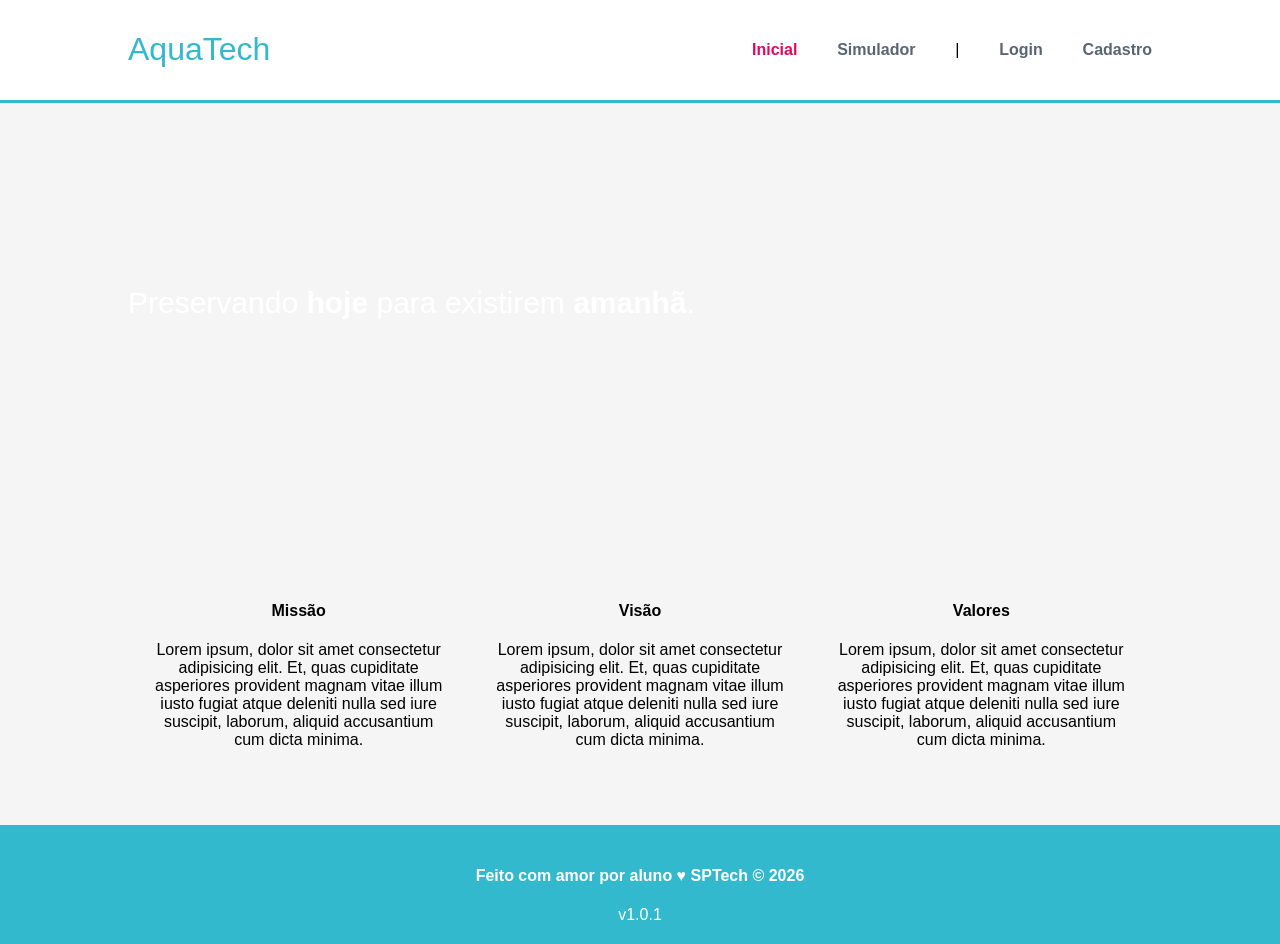
==== public/index.html @ 2c181182 "Add files via upload" ====
<!DOCTYPE html>
<html lang="en">

<head>
    <meta charset="UTF-8">
    <meta http-equiv="X-UA-Compatible" content="IE=edge">
    <meta name="viewport" content="width=device-width, initial-scale=1.0">

    <title>AquaTech | Página Inicial</title>

    <link rel="stylesheet" href="styles/style.css">
    <link rel="icon" href="assets/icon/favicon2.ico">
    <link rel="preconnect" href="https://fonts.gstatic.com">
</head>

<body>
    <div class="header">
      <div class="container">
        <h1 class="titulo">AquaTech</h1>
        <ul class="navbar">
          <li class="agora">
            <a href="#">Inicial</a>
          </li>
          <li>
            <a href="simulador.html">Simulador</a>
          </li>
          <li>|</li>
          <li>
            <a href="login.html">Login</a>
          </li>
          <li>
            <a href="cadastro.html">Cadastro</a>
          </li>
        </ul>
      </div>
    </div>
  
    <div class="banner">
      <div class="container">
        <p>Preservando <span>hoje</span> para existirem <span>amanhã</span>.</p>
      </div>
    </div>
  
    <div class="social">
      <div class="container">
        <div class="boxes">
          <div class="box">
            <img src="">
            <h4>Missão</h4>
            <p>Lorem ipsum, dolor sit amet consectetur adipisicing elit. Et, quas cupiditate asperiores provident magnam
              vitae illum iusto fugiat atque deleniti nulla sed iure suscipit, laborum, aliquid accusantium cum dicta
              minima.</p>
          </div>
          <div class="box">
            <img src="">
            <h4>Visão</h4>
            <p>Lorem ipsum, dolor sit amet consectetur adipisicing elit. Et, quas cupiditate asperiores provident magnam
              vitae illum iusto fugiat atque deleniti nulla sed iure suscipit, laborum, aliquid accusantium cum dicta
              minima.</p>
          </div>
          <div class="box">
            <img src="">
            <h4>Valores</h4>
            <p>Lorem ipsum, dolor sit amet consectetur adipisicing elit. Et, quas cupiditate asperiores provident magnam
              vitae illum iusto fugiat atque deleniti nulla sed iure suscipit, laborum, aliquid accusantium cum dicta
              minima.</p>
          </div>
        </div>
      </div>
    </div>
  
    <div class="footer">
      <div class="container">
        <h4>Feito com amor por aluno &hearts; SPTech &copy; 2026</h4>
        <span class="version">v1.0.1</span>
      </div>
    </div>
  </body>

</html>
---- public/styles/style.css ----
/* Adicionar aqui toda a estilização criada para sua aplicação. */

body {
    margin: 0;
    padding: 0;
    font-family: 'Segoe UI', Tahoma, Geneva, Verdana, sans-serif;
    background-color: #f5f5f5;
}

.container {
    width: 80%;
    margin: 0 auto;
}

.header {
    background-color: #fff;
    border-bottom: 3px solid #32b9cd;
    padding: 10px 0;
}

.header .container {
    display: flex;
    justify-content: space-between;
    align-items: center;
}

.titulo {
    color: #32b9cd;
    font-weight: 500;
}

.navbar {
    display: flex;
    list-style: none;
    width: 400px;
    justify-content: space-between;
    align-items: center;
}

.navbar a {
    text-decoration: none;
    color: #596573;
    font-weight: bold;
}

.agora a {
    color: #e3065a;
}

.banner {
    height: 400px;
    background-image: url('../assets/banner-fundo.jpeg');
    background-size: cover;
    background-position: center;
    display: flex;
    align-items: center;
    color: white;
    font-size: 30px;
}

.banner span {
    font-weight: 800;
}

.social {
    padding: 40px 0;
    text-align: center;
}

.boxes {
    display: flex;
    justify-content: space-around;
}

.box {
    width: 30%;
    padding: 20px;
}

.box img {
    width: 80px;
}

.login {
    height: 80vh;
    background-image: url('../assets/bg-jelly-fish-para-home.png');
    background-size: cover;
    display: flex;
    align-items: center;
}

.card {
    width: 350px;
    background-color: white;
    border-radius: 10px;
    padding: 30px;
    margin-left: auto;
    border: 3px solid #32b9cd;
}

.formulario {
    display: flex;
    flex-direction: column;
}

.campo {
    display: flex;
    flex-direction: column;
    margin-bottom: 15px;
}

.botao {
    background-color: #32b9cd;
    color: white;
    border: none;
    padding: 10px;
    cursor: pointer;
    border-radius: 5px;
}

.footer {
    background-color: #32b9cd;
    color: white;
    padding: 20px 0;
    text-align: center;
}
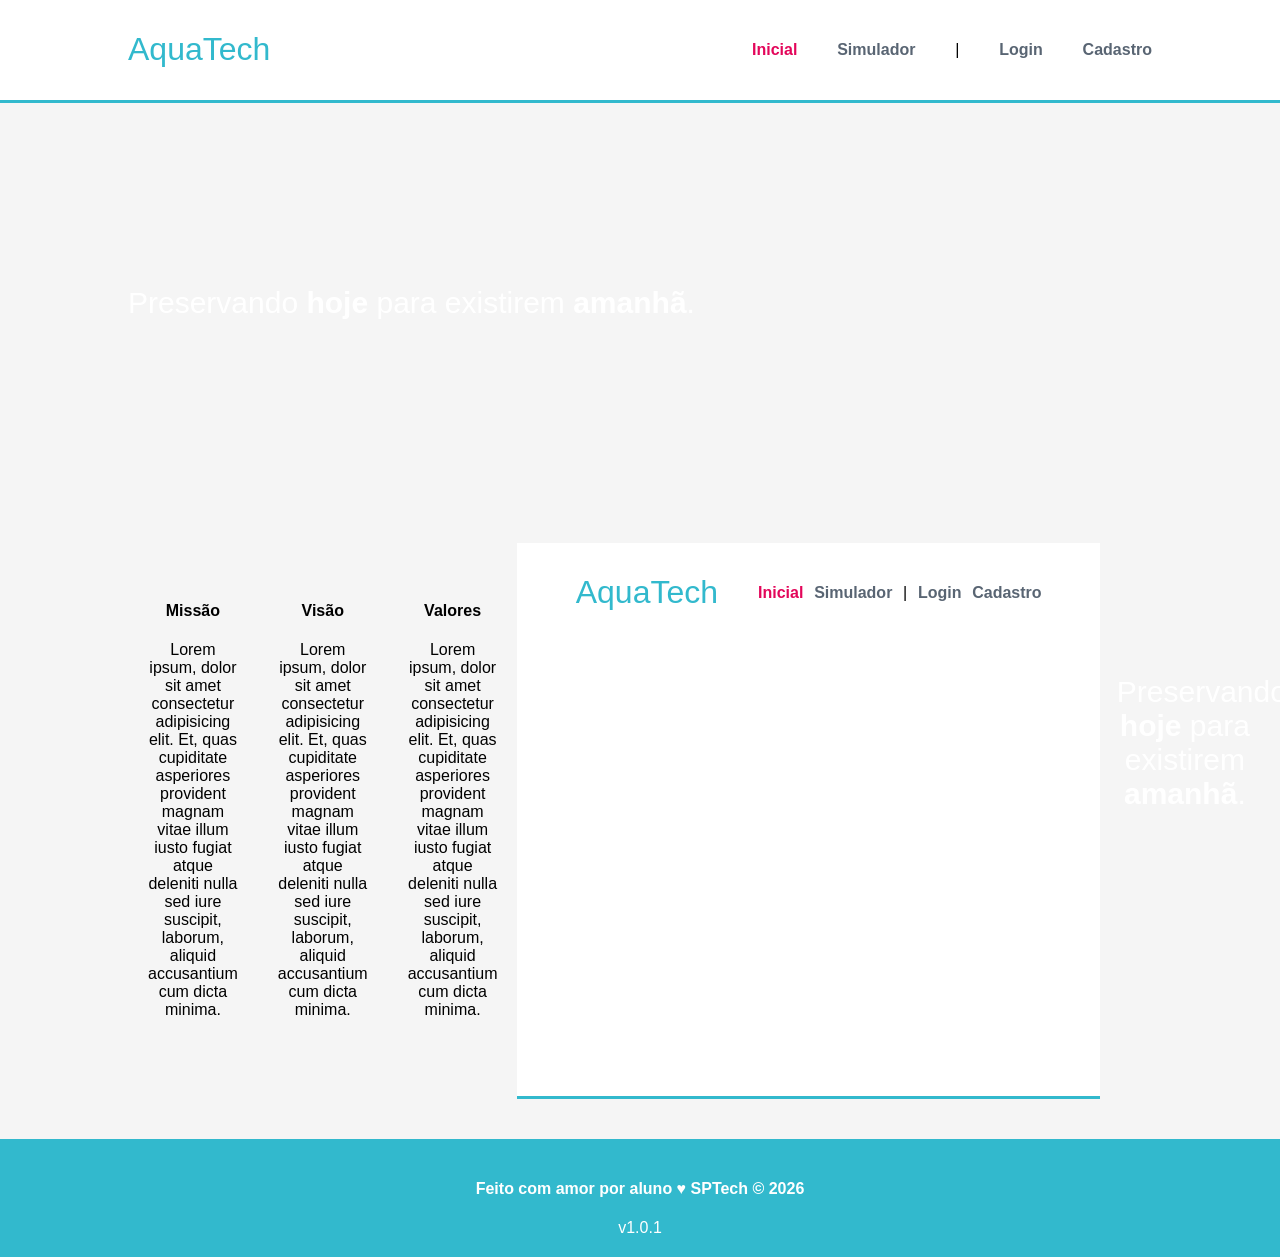
==== commit 3d19901a: "atualização do index Added HTML structure and metadata for the homepage." ====
--- a/public/index.html
+++ b/public/index.html
@@ -64,7 +64,137 @@
             <p>Lorem ipsum, dolor sit amet consectetur adipisicing elit. Et, quas cupiditate asperiores provident magnam
               vitae illum iusto fugiat atque deleniti nulla sed iure suscipit, laborum, aliquid accusantium cum dicta
               minima.</p>
-          </div>
+          </div><!DOCTYPE html>
+<html lang="pt-br">
+<head>
+    <meta charset="UTF-8">
+    <meta http-equiv="X-UA-Compatible" content="IE=edge">
+    <meta name="viewport" content="width=device-width, initial-scale=1.0">
+    <title>AquaTech | Página Inicial</title>
+    <link rel="stylesheet" href="styles/style.css">
+    <link rel="icon" href="assets/favicon2.ico"> 
+    <link rel="preconnect" href="https://fonts.gstatic.com">
+</head>
+
+<body>
+    <div class="header">
+        <div class="container">
+            <h1 class="titulo">AquaTech</h1>
+            <ul class="navbar">
+                <li class="agora"><a href="#">Inicial</a></li>
+                <li><a href="simulador.html">Simulador</a></li>
+                <li>|</li>
+                <li><a href="login.html">Login</a></li>
+                <li><a href="cadastro.html">Cadastro</a></li>
+            </ul>
+        </div>
+    </div>
+  
+    <div class="banner">
+        <div class="container">
+            <p>Preservando <span>hoje</span> para existirem <span>amanhã</span>.</p>
+        </div>
+    </div>
+  
+    <div class="social">
+        <div class="container">
+            <div class="boxes">
+                <div class="box">
+                    <img src="assets/missao.png" alt="Missão">
+                    <h4>Missão</h4>
+                    <p>Garantir a saúde da vida aquática através de tecnologia de ponta e monitoramento contínuo.</p>
+                </div>
+                <div class="box">
+                    <img src="assets/visao.png" alt="Visão">
+                    <h4>Visão</h4>
+                    <p>Ser a maior referência em tecnologia de monitoramento hídrico do Brasil até 2030.</p>
+                </div>
+                <div class="box">
+                    <img src="assets/valores.png" alt="Valores">
+                    <h4>Valores</h4>
+                    <p>Sustentabilidade, precisão tecnológica, transparência e respeito à biodiversidade.</p>
+                </div>
+            </div>
+        </div>
+    </div>
+
+    <div class="pilares">
+        <div class="container">
+            <h2>Nossos Pilares</h2>
+            <div class="boxes">
+                <div class="box">
+                    <div class="icone-hover icone-luz"></div>
+                    <h4>Inovação</h4>
+                </div>
+                <div class="box">
+                    <div class="icone-hover icone-planeta"></div>
+                    <h4>Sustentabilidade</h4>
+                </div>
+                <div class="box">
+                    <div class="icone-hover icone-crescimento"></div>
+                    <h4>Crescimento</h4>
+                </div>
+            </div>
+        </div>
+    </div>
+
+    <div class="equipe">
+        <div class="container">
+            <h2>Nossos Especialistas</h2>
+            <div class="boxes">
+                <div class="box">
+                    <img src="assets/pessoa1.png" class="foto-perfil">
+                    <h4>Ana Souza</h4>
+                    <p>Bióloga Marinha</p>
+                </div>
+                <div class="box">
+                    <img src="assets/pessoa2.png" class="foto-perfil">
+                    <h4>Carlos Mendes</h4>
+                    <p>Engenheiro de Dados</p>
+                </div>
+                <div class="box">
+                    <img src="assets/pessoa3.png" class="foto-perfil">
+                    <h4>Mariana Rios</h4>
+                    <p>Desenvolvedora Front-End</p>
+                </div>
+            </div>
+        </div>
+    </div>
+
+    <div class="depoimentos">
+        <div class="container">
+            <h2>O que dizem nossos clientes</h2>
+            <div class="linha-avatares">
+                <div class="avatar-card"><img src="assets/av1.png"><p>"Excelente!"</p></div>
+                <div class="avatar-card"><img src="assets/av2.png"><p>"Salvou meus peixes."</p></div>
+                <div class="avatar-card"><img src="assets/av3.png"><p>"Muito preciso."</p></div>
+                <div class="avatar-card"><img src="assets/av4.png"><p>"Recomendo."</p></div>
+                <div class="avatar-card"><img src="assets/av5.png"><p>"Nota 10!"</p></div>
+            </div>
+        </div>
+    </div>
+
+    <div class="apoio">
+        <div class="container boxes">
+            <div class="box-texto">
+                <h2>Pronto para transformar sua produção?</h2>
+                <p>Nossa tecnologia evita perdas de até 30% na criação de peixes. Faça uma simulação agora mesmo!</p>
+                <img src="assets/imagem-apoio.png" class="img-apoio" alt="Apoio">
+            </div>
+            <div class="box-imagem">
+                <img src="assets/side-img-contato.png" class="img-contato" alt="Contato">
+            </div>
+        </div>
+    </div>
+  
+    <div class="footer">
+        <div class="container">
+            <h4>Feito com amor por aluno &hearts; SPTech &copy; 2024</h4>
+            <span class="version">v1.0.0</span>
+        </div>
+    </div>
+</body>
+</html>
         </div>
       </div>
     </div>
@@ -77,4 +207,4 @@
     </div>
   </body>
 
-</html>+</html>
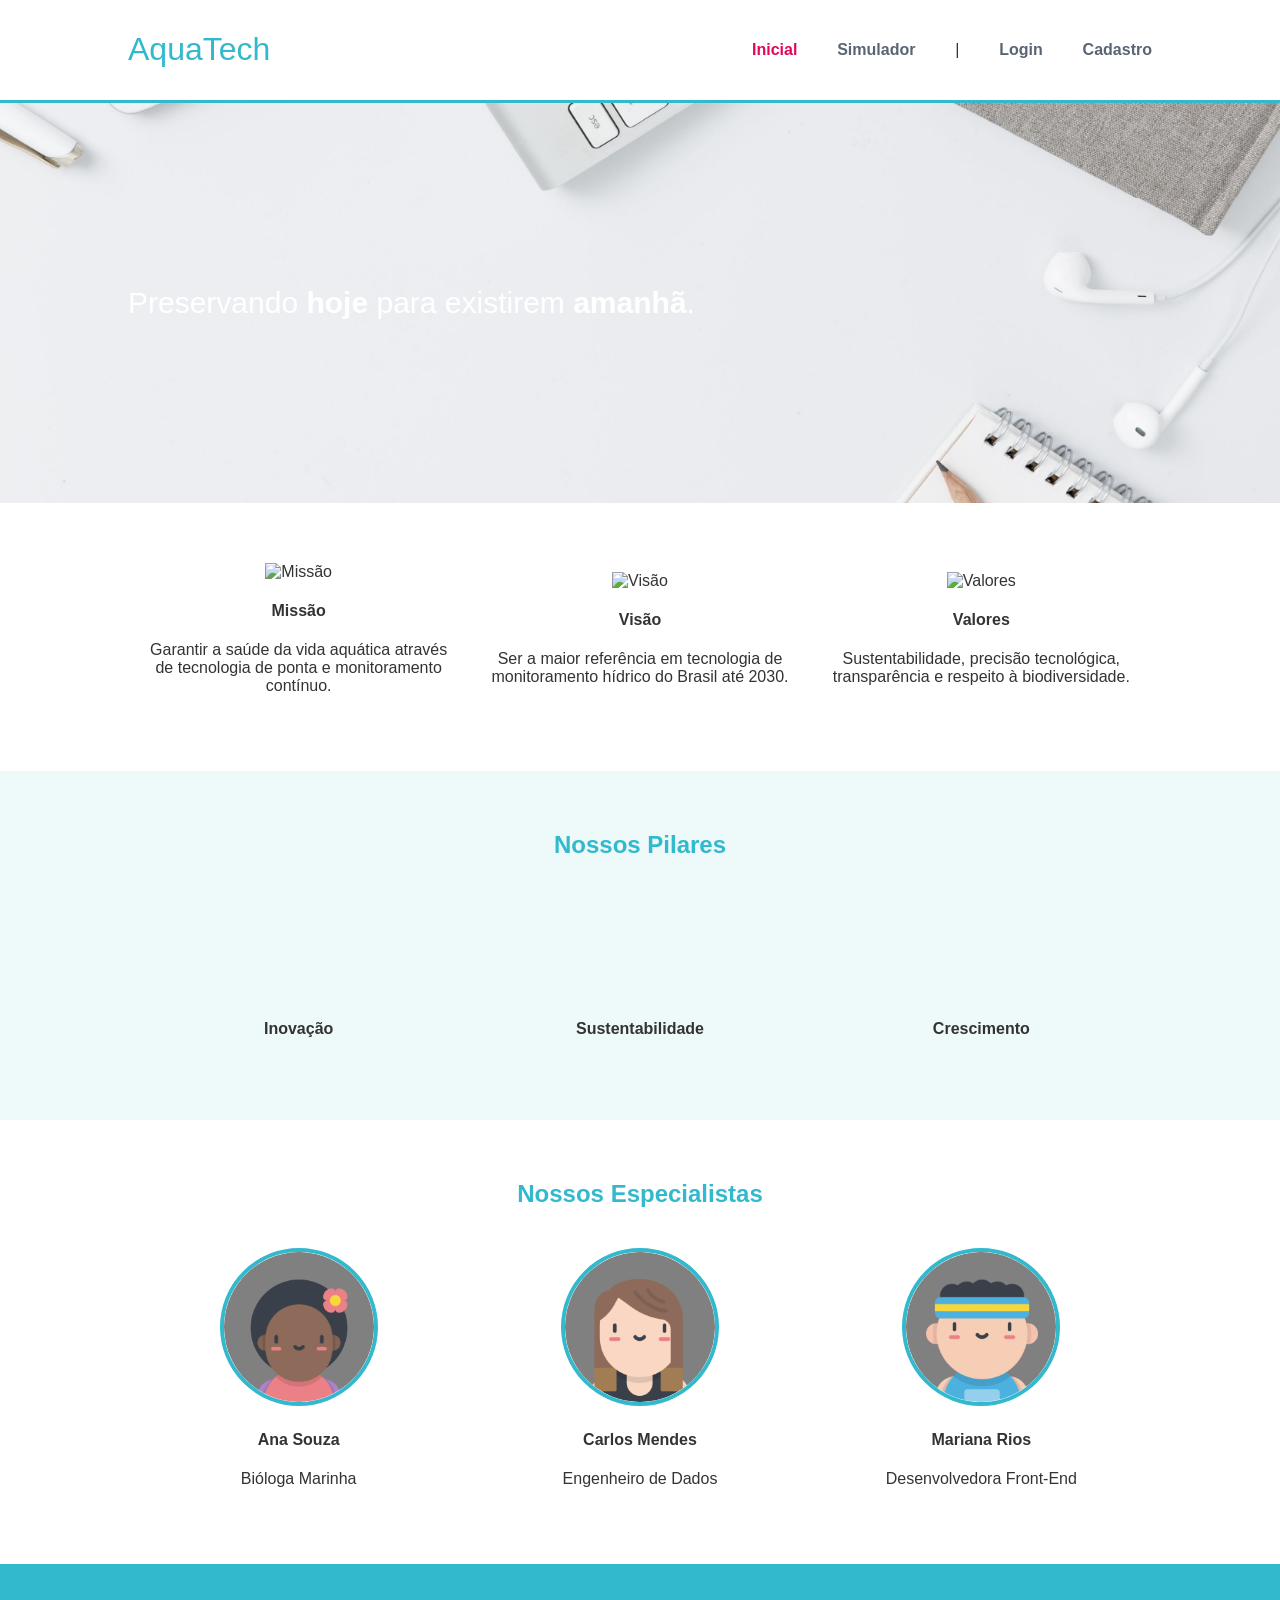
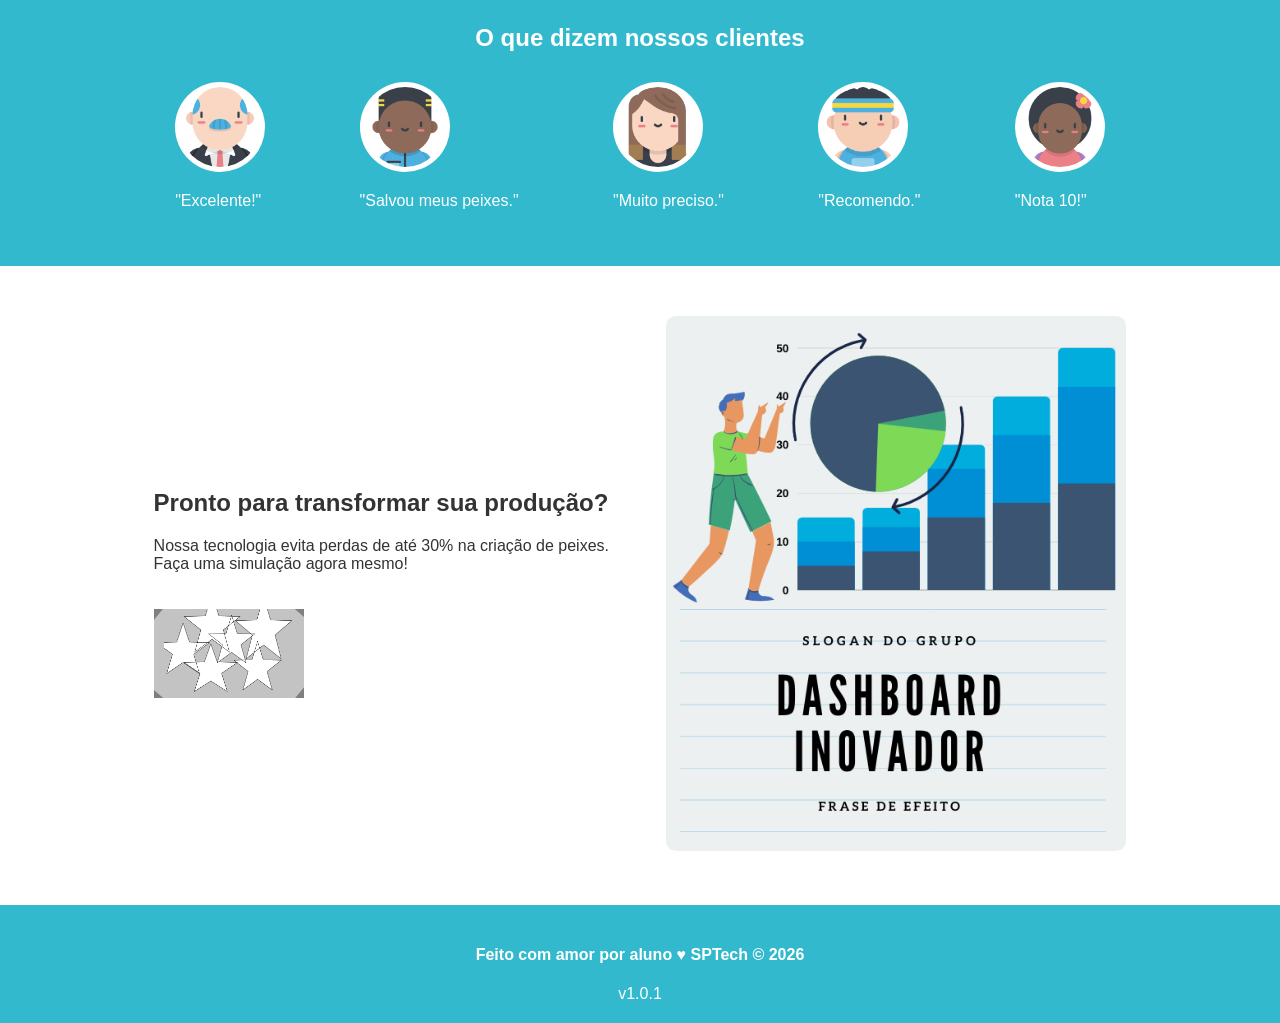
==== commit 60ecc7e6: "index atualizado" ====
--- a/public/index.html
+++ b/public/index.html
@@ -1,70 +1,4 @@
 <!DOCTYPE html>
-<html lang="en">
-
-<head>
-    <meta charset="UTF-8">
-    <meta http-equiv="X-UA-Compatible" content="IE=edge">
-    <meta name="viewport" content="width=device-width, initial-scale=1.0">
-
-    <title>AquaTech | Página Inicial</title>
-
-    <link rel="stylesheet" href="styles/style.css">
-    <link rel="icon" href="assets/icon/favicon2.ico">
-    <link rel="preconnect" href="https://fonts.gstatic.com">
-</head>
-
-<body>
-    <div class="header">
-      <div class="container">
-        <h1 class="titulo">AquaTech</h1>
-        <ul class="navbar">
-          <li class="agora">
-            <a href="#">Inicial</a>
-          </li>
-          <li>
-            <a href="simulador.html">Simulador</a>
-          </li>
-          <li>|</li>
-          <li>
-            <a href="login.html">Login</a>
-          </li>
-          <li>
-            <a href="cadastro.html">Cadastro</a>
-          </li>
-        </ul>
-      </div>
-    </div>
-  
-    <div class="banner">
-      <div class="container">
-        <p>Preservando <span>hoje</span> para existirem <span>amanhã</span>.</p>
-      </div>
-    </div>
-  
-    <div class="social">
-      <div class="container">
-        <div class="boxes">
-          <div class="box">
-            <img src="">
-            <h4>Missão</h4>
-            <p>Lorem ipsum, dolor sit amet consectetur adipisicing elit. Et, quas cupiditate asperiores provident magnam
-              vitae illum iusto fugiat atque deleniti nulla sed iure suscipit, laborum, aliquid accusantium cum dicta
-              minima.</p>
-          </div>
-          <div class="box">
-            <img src="">
-            <h4>Visão</h4>
-            <p>Lorem ipsum, dolor sit amet consectetur adipisicing elit. Et, quas cupiditate asperiores provident magnam
-              vitae illum iusto fugiat atque deleniti nulla sed iure suscipit, laborum, aliquid accusantium cum dicta
-              minima.</p>
-          </div>
-          <div class="box">
-            <img src="">
-            <h4>Valores</h4>
-            <p>Lorem ipsum, dolor sit amet consectetur adipisicing elit. Et, quas cupiditate asperiores provident magnam
-              vitae illum iusto fugiat atque deleniti nulla sed iure suscipit, laborum, aliquid accusantium cum dicta
-              minima.</p>
-          </div><!DOCTYPE html>
 <html lang="pt-br">
 <head>
     <meta charset="UTF-8">
@@ -72,7 +6,7 @@
     <meta name="viewport" content="width=device-width, initial-scale=1.0">
     <title>AquaTech | Página Inicial</title>
     <link rel="stylesheet" href="styles/style.css">
-    <link rel="icon" href="assets/favicon2.ico"> 
+    <link rel="icon" href="assets/icon/favicon2.ico"> 
     <link rel="preconnect" href="https://fonts.gstatic.com">
 </head>
 
@@ -100,17 +34,17 @@
         <div class="container">
             <div class="boxes">
                 <div class="box">
-                    <img src="assets/missao.png" alt="Missão">
+                    <img src="assets/icon/missao.png" alt="Missão">
                     <h4>Missão</h4>
                     <p>Garantir a saúde da vida aquática através de tecnologia de ponta e monitoramento contínuo.</p>
                 </div>
                 <div class="box">
-                    <img src="assets/visao.png" alt="Visão">
+                    <img src="assets/icon/visao.png" alt="Visão">
                     <h4>Visão</h4>
                     <p>Ser a maior referência em tecnologia de monitoramento hídrico do Brasil até 2030.</p>
                 </div>
                 <div class="box">
-                    <img src="assets/valores.png" alt="Valores">
+                    <img src="assets/icon/valores.png" alt="Valores">
                     <h4>Valores</h4>
                     <p>Sustentabilidade, precisão tecnológica, transparência e respeito à biodiversidade.</p>
                 </div>
@@ -143,17 +77,17 @@
             <h2>Nossos Especialistas</h2>
             <div class="boxes">
                 <div class="box">
-                    <img src="assets/pessoa1.png" class="foto-perfil">
+                    <img src="assets/imgs/pessoa1.png" class="foto-perfil">
                     <h4>Ana Souza</h4>
                     <p>Bióloga Marinha</p>
                 </div>
                 <div class="box">
-                    <img src="assets/pessoa2.png" class="foto-perfil">
+                    <img src="assets/imgs/pessoa2.png" class="foto-perfil">
                     <h4>Carlos Mendes</h4>
                     <p>Engenheiro de Dados</p>
                 </div>
                 <div class="box">
-                    <img src="assets/pessoa3.png" class="foto-perfil">
+                    <img src="assets/imgs/pessoa3.png" class="foto-perfil">
                     <h4>Mariana Rios</h4>
                     <p>Desenvolvedora Front-End</p>
                 </div>
@@ -165,11 +99,11 @@
         <div class="container">
             <h2>O que dizem nossos clientes</h2>
             <div class="linha-avatares">
-                <div class="avatar-card"><img src="assets/av1.png"><p>"Excelente!"</p></div>
-                <div class="avatar-card"><img src="assets/av2.png"><p>"Salvou meus peixes."</p></div>
-                <div class="avatar-card"><img src="assets/av3.png"><p>"Muito preciso."</p></div>
-                <div class="avatar-card"><img src="assets/av4.png"><p>"Recomendo."</p></div>
-                <div class="avatar-card"><img src="assets/av5.png"><p>"Nota 10!"</p></div>
+                <div class="avatar-card"><img src="assets/imgs/av1.png"><p>"Excelente!"</p></div>
+                <div class="avatar-card"><img src="assets/imgs/av2.png"><p>"Salvou meus peixes."</p></div>
+                <div class="avatar-card"><img src="assets/imgs/av3.png"><p>"Muito preciso."</p></div>
+                <div class="avatar-card"><img src="assets/imgs/av4.png"><p>"Recomendo."</p></div>
+                <div class="avatar-card"><img src="assets/imgs/av5.png"><p>"Nota 10!"</p></div>
             </div>
         </div>
     </div>
@@ -179,32 +113,19 @@
             <div class="box-texto">
                 <h2>Pronto para transformar sua produção?</h2>
                 <p>Nossa tecnologia evita perdas de até 30% na criação de peixes. Faça uma simulação agora mesmo!</p>
-                <img src="assets/imagem-apoio.png" class="img-apoio" alt="Apoio">
+                <img src="assets/imgs/imagem-apoio.png" class="img-apoio" alt="Apoio">
             </div>
             <div class="box-imagem">
-                <img src="assets/side-img-contato.png" class="img-contato" alt="Contato">
+                <img src="assets/imgs/side-img-contato.png" class="img-contato" alt="Contato">
             </div>
         </div>
     </div>
   
     <div class="footer">
         <div class="container">
-            <h4>Feito com amor por aluno &hearts; SPTech &copy; 2024</h4>
-            <span class="version">v1.0.0</span>
+            <h4>Feito com amor por aluno &hearts; SPTech &copy; 2026</h4>
+            <span class="version">v1.0.1</span>
         </div>
     </div>
 </body>
 </html>
-        </div>
-      </div>
-    </div>
-  
-    <div class="footer">
-      <div class="container">
-        <h4>Feito com amor por aluno &hearts; SPTech &copy; 2026</h4>
-        <span class="version">v1.0.1</span>
-      </div>
-    </div>
-  </body>
-
-</html>
--- a/public/styles/style.css
+++ b/public/styles/style.css
@@ -1,15 +1,27 @@
-/* Adicionar aqui toda a estilização criada para sua aplicação. */
-
 body {
     margin: 0;
     padding: 0;
     font-family: 'Segoe UI', Tahoma, Geneva, Verdana, sans-serif;
     background-color: #f5f5f5;
+    color: #333;
 }
 
 .container {
     width: 80%;
     margin: 0 auto;
+}
+
+.boxes {
+    display: flex;
+    justify-content: space-around;
+    align-items: center;
+    flex-wrap: wrap;
+    text-align: center;
+}
+
+.box {
+    width: 30%;
+    padding: 20px 0;
 }
 
 .header {
@@ -34,7 +46,6 @@
     list-style: none;
     width: 400px;
     justify-content: space-between;
-    align-items: center;
 }
 
 .navbar a {
@@ -49,7 +60,7 @@
 
 .banner {
     height: 400px;
-    background-image: url('../assets/banner-fundo.jpeg');
+    background-image: url('../assets/imgs/banner-fundo.jpeg'); 
     background-size: cover;
     background-position: center;
     display: flex;
@@ -61,66 +72,142 @@
 .banner span {
     font-weight: 800;
 }
-
 .social {
-    padding: 40px 0;
-    text-align: center;
-}
-
-.boxes {
+    background-color: white;
+    padding: 40px 0;
+}
+
+.social img {
+    width: 80px;
+}
+.pilares {
+    padding: 40px 0;
+    background-color: #eef9fa;
+}
+
+.pilares h2 {
+    text-align: center;
+    color: #32b9cd;
+}
+
+.icone-hover {
+    width: 100px;
+    height: 100px;
+    margin: 0 auto;
+    background-size: contain;
+    background-repeat: no-repeat;
+    background-position: center;
+    transition: 0.4s ease-in-out;
+}
+
+.icone-luz { background-image: url('../assets/icon/lightbulb.png'); }
+.icone-luz:hover { background-image: url('../assets/icon/lightbulb_color.png'); transform: scale(1.1); }
+
+.icone-planeta { background-image: url('../assets/icon/planet-earth.png'); }
+.icone-planeta:hover { background-image: url('../assets/icon/planet-earth_color.png'); transform: scale(1.1); }
+
+.icone-crescimento { background-image: url('../assets/icon/growth.png'); }
+.icone-crescimento:hover { background-image: url('../assets/icon/growth_color.png'); transform: scale(1.1); }
+
+.equipe {
+    padding: 40px 0;
+    background-color: white;
+}
+
+.equipe h2 {
+    text-align: center;
+    color: #32b9cd;
+}
+
+.foto-perfil {
+    width: 150px;
+    height: 150px;
+    border-radius: 50%;
+    border: 4px solid #32b9cd;
+    object-fit: cover;
+}
+
+.depoimentos {
+    padding: 40px 0;
+    background-color: #32b9cd;
+    color: white;
+}
+
+.depoimentos h2 {
+    text-align: center;
+}
+
+.linha-avatares {
     display: flex;
     justify-content: space-around;
-}
-
-.box {
-    width: 30%;
-    padding: 20px;
-}
-
-.box img {
+    margin-top: 30px;
+}
+
+.avatar-card img {
     width: 80px;
+    height: 80px;
+    border-radius: 50%;
+    background-color: white;
+    padding: 5px;
+}
+
+.apoio {
+    padding: 50px 0;
+    background-color: white;
+}
+
+.box-texto {
+    width: 45%;
+    text-align: left;
+}
+
+.box-imagem {
+    width: 45%;
+}
+
+.img-apoio {
+    width: 150px;
+    margin-top: 20px;
+}
+
+.img-contato {
+    width: 100%;
+    border-radius: 10px;
 }
 
 .login {
-    height: 80vh;
-    background-image: url('../assets/bg-jelly-fish-para-home.png');
+    height: 85vh;
+    /* Caminho para a pasta imgs */
+    background-image: url('../assets/imgs/bg-jelly-fish-para-home.png'); 
     background-size: cover;
-    display: flex;
-    align-items: center;
+    background-position: center;
+    display: flex;
+    align-items: center;
+}
+
+.card-cadastro {
+    background-image: url('../assets/imgs/bg-jelly-fish-para_outras_pags.png') !important; 
+    background-size: cover;
 }
 
 .card {
     width: 350px;
-    background-color: white;
+    background-color: rgba(255, 255, 255, 0.95); 
     border-radius: 10px;
     padding: 30px;
     margin-left: auto;
     border: 3px solid #32b9cd;
 }
 
-.formulario {
-    display: flex;
-    flex-direction: column;
-}
-
-.campo {
-    display: flex;
-    flex-direction: column;
-    margin-bottom: 15px;
-}
-
-.botao {
-    background-color: #32b9cd;
-    color: white;
-    border: none;
-    padding: 10px;
-    cursor: pointer;
-    border-radius: 5px;
-}
+.formulario { display: flex; flex-direction: column; }
+.campo { display: flex; flex-direction: column; margin-bottom: 15px; font-weight: bold; }
+.campo input { padding: 10px; border: 1px solid #ccc; border-radius: 5px; margin-top: 5px;}
+.botao { background-color: #e3065a; color: white; border: none; padding: 12px; cursor: pointer; border-radius: 5px; font-weight: bold; font-size: 16px; }
+.botao:hover { background-color: #b30043; }
 
 .footer {
     background-color: #32b9cd;
     color: white;
     padding: 20px 0;
     text-align: center;
-}+}
